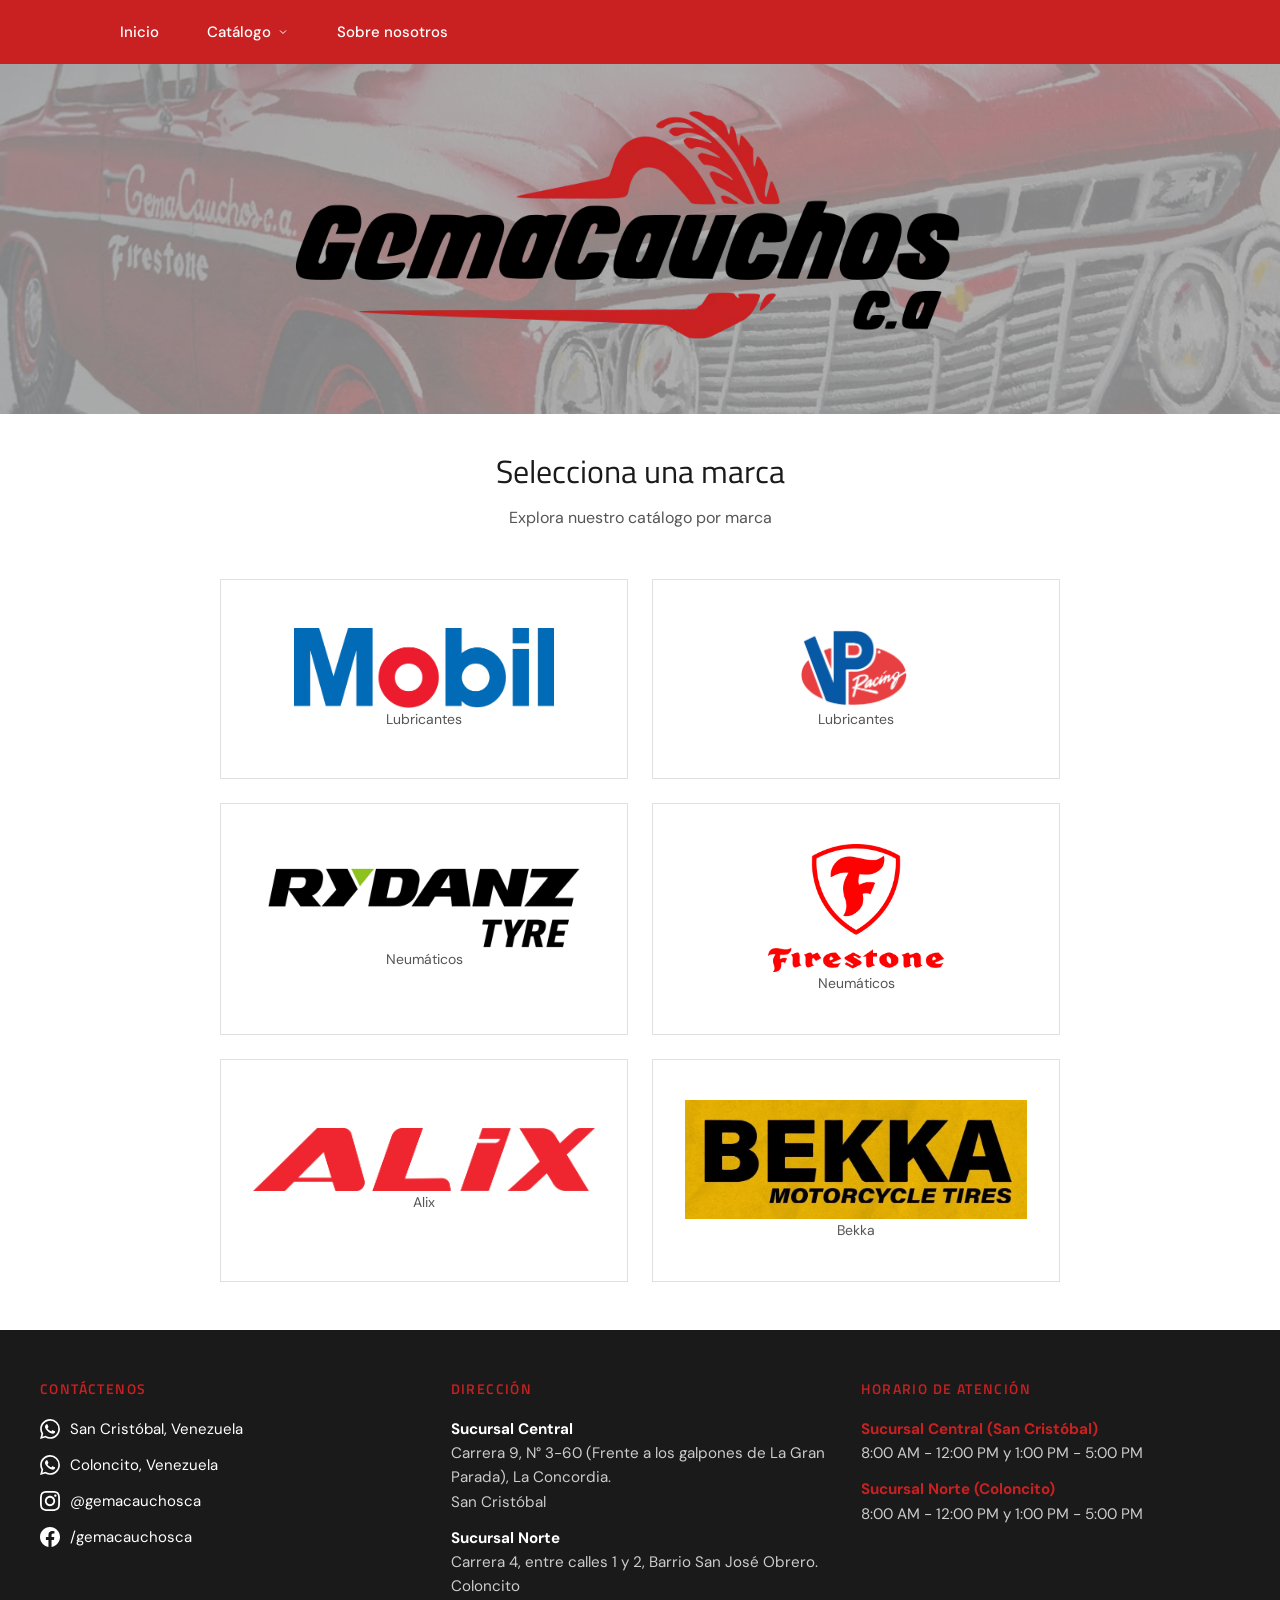
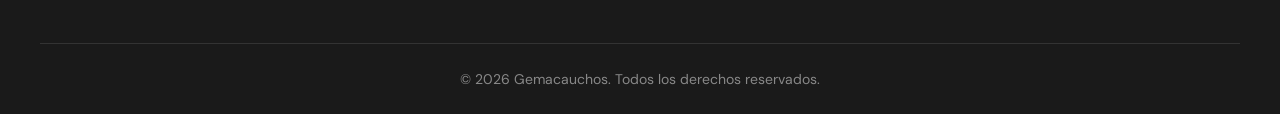
==== public/index.html @ 2ed08c45 "public folder and firestone images" ====
<!DOCTYPE html>
<html lang="es">

<head>
  <meta charset="UTF-8">
  <meta name="viewport" content="width=device-width, initial-scale=1.0">
  <title>Gemacauchos CA</title>
  <link rel="preconnect" href="https://fonts.googleapis.com">
  <link rel="preconnect" href="https://fonts.gstatic.com" crossorigin>
  <link
    href="https://fonts.googleapis.com/css2?family=DM+Sans:wght@400;500;600&family=Titillium+Web:wght@300;400;500;600;700&display=swap"
    rel="stylesheet">
  <link rel="stylesheet" href="css/styles.css">
  <link rel="icon" href="images/g_white_red_back.png" type="image/png">
</head>

<body>
  <div>
    <header class="header">
      <nav class="main-nav">
        <div class="nav-content" id="navContent">
          <a href="index.html" class="nav-link">Inicio</a>
          <details class="nav-dropdown">
            <summary class="nav-link nav-dropdown-trigger">
              Catálogo
              <svg width="12" height="12" viewBox="0 0 24 24" fill="none" stroke="currentColor" stroke-width="2">
                <polyline points="6 9 12 15 18 9" />
              </svg>
            </summary>
            <div class="nav-dropdown-menu">
              <a href="catalog.html?brand=mobil" class="nav-dropdown-item">Mobil</a>
              <a href="catalog.html?brand=vp_racing" class="nav-dropdown-item">VP Racing</a>
              <a href="tires.html?brand=rydanz" class="nav-dropdown-item">Rydanz</a>
              <a href="tires.html?brand=firestone" class="nav-dropdown-item">Firestone</a>
              <a href="tires.html?brand=alix" class="nav-dropdown-item">Alix</a>
              <a href="tires.html?brand=bekka" class="nav-dropdown-item">Bekka</a>
            </div>
          </details>
          <a href="about_us.html" class="nav-link">Sobre nosotros</a>
          <div class="mobile-menu-toggle" id="mobileMenuToggle" onclick="toggleMobileMenu()">
            <span></span>
            <span></span>
            <span></span>
          </div>
        </div>
      </nav>
    </header>
    <div class="about-hero">
      <img src="images/index_1.jpg" alt="Gemacauchos San Cristóbal" class="about-hero-bg">
      <div class="about-hero-content">
        <img src="images/logos/gemacauchos_logo_red_black.webp" alt="Gemacauchos" class="company-logo-img--tall">
      </div>
    </div>
    <main class="brands-section">
      <h1 class="page-title">Selecciona una marca</h1>
      <p class="page-subtitle">Explora nuestro catálogo por marca</p>

      <div class="brands-grid">
        <a href="catalog.html?brand=mobil" class="brand-card">
          <div class="brand-logo">
            <img src="images/logos/mobil_logo.webp" alt="Mobil" class="brand-logo-img">
          </div>
          <span class="brand-type">Lubricantes</span>
        </a>

        <a href="catalog.html?brand=vp_racing" class="brand-card">
          <div class="brand-logo">
            <img src="images/logos/vp_racing_logo.webp" alt="VP Racing" class="brand-logo-img">
          </div>
          <span class="brand-type">Lubricantes</span>
        </a>

        <a href="tires.html?brand=rydanz" class="brand-card">
          <div class="brand-logo">
            <img src="images/logos/rydanz_black_normal.webp" alt="Rydanz" class="brand-logo-img">
          </div>
          <span class="brand-type">Neumáticos</span>
        </a>

        <a href="tires.html?brand=firestone" class="brand-card">
          <div class="brand-logo">
            <img src="images/logos/firestone_red_logo_name.webp" alt="Firestone" class="brand-logo-img brand-logo-img--tall">
          </div>
          <span class="brand-type">Neumáticos</span>
        </a>

        <a href="tires.html?brand=alix" class="brand-card">
          <div class="brand-logo">
            <img src="images/logos/alix_logo.webp" alt="Alix" class="brand-logo-img brand-logo-img--tall">
          </div>
          <span class="brand-type">Alix</span>
        </a>

        <a href="tires.html?brand=bekka" class="brand-card">
          <div class="brand-logo">
            <img src="images/logos/bekka_logo.webp" alt="Bekka" class="brand-logo-img brand-logo-img--tall">
          </div>
          <span class="brand-type">Bekka</span>
        </a>
      </div>
    </main>

    <footer class="footer">
      <div class="footer-content">
        <div class="footer-section">
          <h4 class="footer-title">Contáctenos</h4>
          <a href="https://api.whatsapp.com/send/?phone=584247135903&text&type=phone_number&app_absent=0"
            target="_blank" class="footer-link footer-whatsapp">
            <svg width="20" height="20" viewBox="0 0 24 24" fill="currentColor">
              <path
                d="M17.472 14.382c-.297-.149-1.758-.867-2.03-.967-.273-.099-.471-.148-.67.15-.197.297-.767.966-.94 1.164-.173.199-.347.223-.644.075-.297-.15-1.255-.463-2.39-1.475-.883-.788-1.48-1.761-1.653-2.059-.173-.297-.018-.458.13-.606.134-.133.298-.347.446-.52.149-.174.198-.298.298-.497.099-.198.05-.371-.025-.52-.075-.149-.669-1.612-.916-2.207-.242-.579-.487-.5-.669-.51-.173-.008-.371-.01-.57-.01-.198 0-.52.074-.792.372-.272.297-1.04 1.016-1.04 2.479 0 1.462 1.065 2.875 1.213 3.074.149.198 2.096 3.2 5.077 4.487.709.306 1.262.489 1.694.625.712.227 1.36.195 1.871.118.571-.085 1.758-.719 2.006-1.413.248-.694.248-1.289.173-1.413-.074-.124-.272-.198-.57-.347m-5.421 7.403h-.004a9.87 9.87 0 01-5.031-1.378l-.361-.214-3.741.982.998-3.648-.235-.374a9.86 9.86 0 01-1.51-5.26c.001-5.45 4.436-9.884 9.888-9.884 2.64 0 5.122 1.03 6.988 2.898a9.825 9.825 0 012.893 6.994c-.003 5.45-4.437 9.884-9.885 9.884m8.413-18.297A11.815 11.815 0 0012.05 0C5.495 0 .16 5.335.157 11.892c0 2.096.547 4.142 1.588 5.945L.057 24l6.305-1.654a11.882 11.882 0 005.683 1.448h.005c6.554 0 11.89-5.335 11.893-11.893a11.821 11.821 0 00-3.48-8.413z" />
            </svg>
            San Cristóbal, Venezuela
          </a>
          <a href="https://api.whatsapp.com/send/?phone=584147383178&text&type=phone_number&app_absent=0"
            target="_blank" class="footer-link footer-whatsapp">
            <svg width="20" height="20" viewBox="0 0 24 24" fill="currentColor">
              <path
                d="M17.472 14.382c-.297-.149-1.758-.867-2.03-.967-.273-.099-.471-.148-.67.15-.197.297-.767.966-.94 1.164-.173.199-.347.223-.644.075-.297-.15-1.255-.463-2.39-1.475-.883-.788-1.48-1.761-1.653-2.059-.173-.297-.018-.458.13-.606.134-.133.298-.347.446-.52.149-.174.198-.298.298-.497.099-.198.05-.371-.025-.52-.075-.149-.669-1.612-.916-2.207-.242-.579-.487-.5-.669-.51-.173-.008-.371-.01-.57-.01-.198 0-.52.074-.792.372-.272.297-1.04 1.016-1.04 2.479 0 1.462 1.065 2.875 1.213 3.074.149.198 2.096 3.2 5.077 4.487.709.306 1.262.489 1.694.625.712.227 1.36.195 1.871.118.571-.085 1.758-.719 2.006-1.413.248-.694.248-1.289.173-1.413-.074-.124-.272-.198-.57-.347m-5.421 7.403h-.004a9.87 9.87 0 01-5.031-1.378l-.361-.214-3.741.982.998-3.648-.235-.374a9.86 9.86 0 01-1.51-5.26c.001-5.45 4.436-9.884 9.888-9.884 2.64 0 5.122 1.03 6.988 2.898a9.825 9.825 0 012.893 6.994c-.003 5.45-4.437 9.884-9.885 9.884m8.413-18.297A11.815 11.815 0 0012.05 0C5.495 0 .16 5.335.157 11.892c0 2.096.547 4.142 1.588 5.945L.057 24l6.305-1.654a11.882 11.882 0 005.683 1.448h.005c6.554 0 11.89-5.335 11.893-11.893a11.821 11.821 0 00-3.48-8.413z" />
            </svg>
            Coloncito, Venezuela
          </a>
          <a href="https://www.instagram.com/gemacauchosca/" target="_blank" class="footer-link footer-instagram">
            <svg width="20" height="20" viewBox="0 0 24 24" fill="currentColor">
              <path
                d="M12 2.163c3.204 0 3.584.012 4.85.07 3.252.148 4.771 1.691 4.919 4.919.058 1.265.069 1.645.069 4.849 0 3.205-.012 3.584-.069 4.849-.149 3.225-1.664 4.771-4.919 4.919-1.266.058-1.644.07-4.85.07-3.204 0-3.584-.012-4.849-.07-3.26-.149-4.771-1.699-4.919-4.92-.058-1.265-.07-1.644-.07-4.849 0-3.204.013-3.583.07-4.849.149-3.227 1.664-4.771 4.919-4.919 1.266-.057 1.645-.069 4.849-.069zm0-2.163c-3.259 0-3.667.014-4.947.072-4.358.2-6.78 2.618-6.98 6.98-.059 1.281-.073 1.689-.073 4.948 0 3.259.014 3.668.072 4.948.2 4.358 2.618 6.78 6.98 6.98 1.281.058 1.689.072 4.948.072 3.259 0 3.668-.014 4.948-.072 4.354-.2 6.782-2.618 6.979-6.98.059-1.28.073-1.689.073-4.948 0-3.259-.014-3.667-.072-4.947-.196-4.354-2.617-6.78-6.979-6.98-1.281-.059-1.69-.073-4.949-.073zm0 5.838c-3.403 0-6.162 2.759-6.162 6.162s2.759 6.163 6.162 6.163 6.162-2.759 6.162-6.163c0-3.403-2.759-6.162-6.162-6.162zm0 10.162c-2.209 0-4-1.79-4-4 0-2.209 1.791-4 4-4s4 1.791 4 4c0 2.21-1.791 4-4 4zm6.406-11.845c-.796 0-1.441.645-1.441 1.44s.645 1.44 1.441 1.44c.795 0 1.439-.645 1.439-1.44s-.644-1.44-1.439-1.44z" />
            </svg>
            @gemacauchosca
          </a>
          <a href="https://www.facebook.com/gemacauchosca" target="_blank" class="footer-link footer-facebook">
            <svg width="20" height="20" viewBox="0 0 24 24" fill="currentColor">
              <path
                d="M24 12.073c0-6.627-5.373-12-12-12s-12 5.373-12 12c0 5.99 4.388 10.954 10.125 11.854v-8.385H7.078v-3.47h3.047V9.43c0-3.007 1.792-4.669 4.533-4.669 1.312 0 2.686.235 2.686.235v2.953H15.83c-1.491 0-1.956.925-1.956 1.874v2.25h3.328l-.532 3.47h-2.796v8.385C19.612 23.027 24 18.062 24 12.073z" />
            </svg>
            /gemacauchosca
          </a>
        </div>

        <div class="footer-section">
          <h4 class="footer-title">Dirección</h4>
          <p class="footer-address">
            <strong>Sucursal Central</strong><br>
            Carrera 9, N° 3-60 (Frente a los galpones de La Gran Parada), La Concordia.<br>
            San Cristóbal
          </p>
          <p class="footer-address">
            <strong>Sucursal Norte</strong><br>
            Carrera 4, entre calles 1 y 2, Barrio San José Obrero.<br>
            Coloncito
          </p>
        </div>

        <div class="footer-section">
          <h4 class="footer-title">Horario de Atención</h4>
          <p class="footer-schedule">
            <strong>Sucursal Central (San Cristóbal)</strong><br>
            8:00 AM - 12:00 PM y 1:00 PM - 5:00 PM
          </p>
          <p class="footer-schedule">
            <strong>Sucursal Norte (Coloncito)</strong><br>
            8:00 AM - 12:00 PM y 1:00 PM - 5:00 PM
          </p>
        </div>
      </div>
      <div class="footer-bottom">
        <p>&copy; 2026 Gemacauchos. Todos los derechos reservados.</p>
      </div>
    </footer>
  </div>
  <script>
    function toggleMobileMenu() {
      const navContent = document.getElementById('navContent');
      const toggle = document.getElementById('mobileMenuToggle');
      navContent.classList.toggle('mobile-nav-open');
      toggle.classList.toggle('active');
    }

    function closeMobileMenu() {
      const navContent = document.getElementById('navContent');
      const toggle = document.getElementById('mobileMenuToggle');
      navContent.classList.remove('mobile-nav-open');
      toggle.classList.remove('active');
    }

    document.addEventListener('click', (e) => {
      const navContent = document.getElementById('navContent');
      if (navContent && navContent.classList.contains('mobile-nav-open')) {
        if (!navContent.contains(e.target) && !e.target.closest('.mobile-menu-toggle')) {
          closeMobileMenu();
        }
      }

      document.querySelectorAll('.nav-dropdown').forEach(dropdown => {
        const trigger = dropdown.querySelector('.nav-dropdown-trigger');
        if (!dropdown.contains(e.target) && !trigger.contains(e.target)) {
          dropdown.removeAttribute('open');
        }
      });
    });
  </script>
</body>

</html>
---- public/css/styles.css ----
:root {
  --color-bg: #ffffff;
  --color-bg-alt: #f5f5f5;
  --color-primary: #C92121;
  --color-primary-light: rgb(230, 94, 112);
  --color-primary-dark: #6b1212;
  --color-accent: #1a1a1a;
  --color-text: #1a1a1a;
  --color-footer-text: #cccccc;
  --color-text-muted: #555555;
  --color-text-light: #888888;
  --color-border: #e0e0e0;
  --color-white: #ffffff;
  --color-error: #d32f2f;
  --color-black: #1a1a1a;
  
  --font-heading: 'Titillium Web', sans-serif;
  --font-body: 'DM Sans', sans-serif;
  
  --shadow-sm: 0 1px 2px rgba(0,0,0,0.04);
  --shadow-md: 0 4px 12px rgba(0,0,0,0.06);
  --shadow-lg: 0 8px 24px rgba(0,0,0,0.08);
  --shadow-xl: 0 16px 48px rgba(0,0,0,0.12);
  
  --radius-sm: 4px;
  --radius-md: 8px;
  --radius-lg: 16px;
  --radius-xl: 24px;
  
  --transition-fast: 0.15s ease;
  --transition-base: 0.25s ease;
  --transition-slow: 0.4s ease;
}

*, *::before, *::after {
  box-sizing: border-box;
  margin: 0;
  padding: 0;
}

html {
  font-size: 16px;
  scroll-behavior: smooth;
}

body {
  font-family: var(--font-body);
  background-color: var(--color-bg);
  color: var(--color-text);
  line-height: 1.6;
  min-height: 100vh;
  -webkit-font-smoothing: antialiased;
}

a {
  color: inherit;
  text-decoration: none;
}

button {
  font-family: inherit;
  cursor: pointer;
  border: none;
  background: none;
}

/* Header */
.header {
  padding: 0.5rem 1.5rem;
  background: var(--color-primary);
  border-bottom: none;
  position: sticky !important;
  top: 0;
  left: 0;
  right: 0;
  z-index: 100;
}

.header--small {
  background: var(--color-primary);
  border-bottom: none;
  top: 0;
  left: 0;
  right: 0;
  z-index: 100;
  padding: 0 6rem;
}

@media (max-width: 768px) {
  .header--small {
    padding: 0 1.5rem;
  }
}

/* Main Navigation */
.main-nav {
  background: var(--color-primary);
  border-bottom: none;
  left: 0;
  right: 0;
  z-index: 90;
}

.nav-content {
  max-width: max-content;
  margin: 0 5rem;
  display: flex;
  align-items: center;
  height: 48px;
  gap: 1rem;
}

.mobile-menu-toggle {
  display: none;
  flex-direction: column;
  justify-content: center;
  gap: 5px;
  width: 32px;
  height: 32px;
  cursor: pointer;
  padding: 4px;
  margin-left: auto;
}

.mobile-menu-toggle span {
  display: block;
  width: 100%;
  height: 2px;
  background: white;
  border-radius: 2px;
  transition: all var(--transition-fast);
}

.mobile-menu-toggle.active span:nth-child(1) {
  transform: rotate(45deg) translate(5px, 5px);
}

.mobile-menu-toggle.active span:nth-child(2) {
  opacity: 0;
}

.mobile-menu-toggle.active span:nth-child(3) {
  transform: rotate(-45deg) translate(5px, -5px);
}

@media (max-width: 600px) {
  .main-nav {
    position: relative;
    min-height: 48px;
  }
  
  .nav-content {
    flex-wrap: wrap;
    justify-content: flex-start;
    align-items: center;
    min-height: 48px;
    padding-right: 3rem;
  }
  
  .mobile-menu-toggle {
    display: flex;
    position: absolute;
    right: 0.75rem;
    top: 50%;
    transform: translateY(-50%);
    z-index: 10;
  }
  
  .nav-content > .nav-link,
  .nav-content > .nav-dropdown {
    display: none;
  }
  
  .nav-content.mobile-nav-open {
    position: absolute;
    top: 100%;
    left: 0;
    right: 0;
    background: var(--color-primary);
    flex-direction: column;
    padding: 0.5rem;
    gap: 0.25rem;
    box-shadow: var(--shadow-lg);
    display: contents;
  }
  
  .nav-content.mobile-nav-open > .nav-link,
  .nav-content.mobile-nav-open > .nav-dropdown {
    display: flex;
    max-width: max-content;
    border-radius: var(--radius-md);
  }
  
  .nav-content.mobile-nav-open > .nav-dropdown > .nav-link.nav-dropdown-trigger,
  .nav-content.mobile-nav-open > .nav-link {
    font-size: 1.1rem;
  }
  
  .nav-content.mobile-nav-open > .mobile-menu-toggle {
    top: 0.5rem;
    transform: none;
  }
}

.nav-content--catalog {
  margin: 0;
}

.nav-link {
  display: flex;
  align-items: center;
  gap: 0.375rem;
  padding: 0.5rem 1rem;
  font-family: var(--font-body);
  font-size: 0.9375rem;
  font-weight: 500;
  color: white;
  text-decoration: none;
  border-radius: var(--radius-sm);
  transition: background var(--transition-fast), color var(--transition-fast);
}

.nav-link:hover {
  background: rgba(255, 255, 255, 0.25);
  color: white;
}

.nav-dropdown {
  position: relative;
}

.nav-dropdown-trigger {
  cursor: pointer;
  user-select: none;
}

.nav-dropdown-trigger svg {
  transition: transform var(--transition-fast);
}

.nav-dropdown[open] .nav-dropdown-trigger svg {
  transform: rotate(180deg);
}

.nav-dropdown-menu {
  position: absolute;
  top: 100%;
  left: 0;
  min-width: 180px;
  background: var(--color-primary);
  border: 1px solid var(--color-primary);
  /* border-radius: var(--radius-md); */
  box-shadow: 0 4px 12px rgba(0, 0, 0, 0.1);
  padding: 0.5rem 0;
  margin-top: 0.25rem;
}

.nav-dropdown-item {
  display: block;
  padding: 0.625rem 1rem;
  font-family: var(--font-body);
  font-size: 0.9375rem;
  color: var(--color-white);
  text-decoration: none;
  transition: background var(--transition-fast);
}

.nav-dropdown-item:hover {
  background: rgba(255, 255, 255, 0.25);
  color: var(--color-white);
}

/* About Page */
.about-section {
  max-width: 1200px;
  margin: 0 auto;
  padding: 2rem 5rem 3rem;
}

.about-content {
  display: flex;
  align-items: center;
  gap: 3rem;
}

.about-text-wrapper {
  flex: 1;
}

.about-image {
  flex: 1;
  width: 400px;
  height: 400px;
  display: block;
  border-radius: var(--radius-lg);
  object-fit: cover;
  object-position: center;
}

.about-hero {
  position: relative;
  width: 100%;
  height: 350px;
  overflow: hidden;
  display: flex;
  align-items: center;
  justify-content: center;
}

.about-hero-bg {
  position: absolute;
  top: 0;
  left: 0;
  width: 100%;
  height: 100%;
  object-fit: cover;
  opacity: 0.3;
}

.about-hero::before {
  content: '';
  position: absolute;
  top: 0;
  left: 0;
  width: 100%;
  height: 100%;
  background: black;
  opacity: 0.3;
  pointer-events: none;
  z-index: 1;
}

.about-hero-content {
  position: relative;
  z-index: 1;
  text-align: center;
  padding: 2rem;
}

.about-hero .page-title {
  font-size: 5rem;
  color: var(--color-text);
}

.about-hero .about-text {
  margin-top: 1rem;
  color: var(--color-text);
}

.about-text {
  font-family: var(--font-body);
  font-size: 1.125rem;
  line-height: 1.75;
  color: var(--color-text);
  text-align: center;
}

@media (max-width: 768px) {
  .about-section {
    padding: 3rem;
    max-width: 1200px;
    margin: 0 auto;
  }

  .about-content {
    flex-direction: column;
  }

  .about-image {
    max-width: 100%;
    width: 100%;
    height: auto;
    aspect-ratio: 1 / 1;
    order: -1;
  }

  .about-hero {
    position: relative;
    width: 100%;
    height: auto;
    min-height: 250px;
    overflow: hidden;
    display: flex;
    align-items: center;
    justify-content: center;
    margin-bottom: 2rem;
  }

  .about-hero-bg {
    position: absolute;
    top: 0;
    left: 0;
    width: 100%;
    height: 100%;
    object-fit: cover;
    opacity: 20%;
  }

  .about-hero .page-title {
    font-size: 2rem;
    color: var(--color-text);
  }
}

.company-logo-img {
  height: 7rem;
  width: auto;
  object-fit: contain;
}

.company-logo-img--small {
  height: 2rem;
}

.company-logo-img--medium {
  height: 4rem;
}

.company-logo-img--tall {
  height: 20rem;
}

.header-content {
  text-align: center;
}

.company-logo {
  display: flex;
  align-items: center;
  justify-content: center;
}

.company-logo--small {
  justify-content: flex-start;
}

/* Brands Page */
.brands-section {
  max-width: 1000px;
  margin: 0 auto;
  padding: 2rem 5rem 3rem;
}

@media (max-width: 768px) {
  .brands-section {
    padding: 2rem 1.5rem 3rem;
  }

  .company-logo-img--tall {
    width: 100%;
    max-width: 30rem;
    height: auto;
  }
}

.page-title {
  font-family: var(--font-heading);
  font-size: 2rem;
  font-weight: 500;
  color: var(--color-text);
  text-align: center;
  margin-bottom: 0.5rem;
}

.page-subtitle {
  text-align: center;
  color: var(--color-text-muted);
  margin-bottom: 3rem;
}

.brands-grid {
  display: grid;
  grid-template-columns: repeat(2, 1fr);
  gap: 1.5rem;
}

@media (max-width: 600px) {
  .brands-grid {
    grid-template-columns: 1fr;
  }
}

.brand-card {
  display: flex;
  flex-direction: column;
  align-items: center;
  justify-content: center;
  padding: 2.5rem 2rem;
  min-height: 200px;
  background: var(--color-white);
  border: 1px solid var(--color-border);
  /* border-radius: var(--radius-lg); */
  transition: all var(--transition-base);
  cursor: pointer;
  position: relative;
  overflow: hidden;
}

.brand-card::before {
  content: '';
  position: absolute;
  inset: 0;
  background: var(--color-primary);
  opacity: 0;
  transition: opacity var(--transition-base);
}

.brand-card:hover {
  border-color: var(--color-primary);
  transform: translateY(-2px);
  box-shadow: var(--shadow-lg);
}

.brand-card:hover::before {
  opacity: 0.03;
}

.brand-logo {
  display: flex;
  align-items: center;
  justify-content: center;
  transition: all var(--transition-base);
}

.brand-card:hover .brand-logo {
  transform: scale(1.02);
}

.brand-logo .brand-logo-img {
  max-width: 100%;
  max-height: 5rem;
  width: auto;
  height: auto;
  object-fit: contain;
}

.brand-logo .brand-logo-img--tall {
  max-height: 8rem;
}

.logo-text {
  font-family: var(--font-heading);
  font-size: 1.75rem;
  font-weight: 600;
  color: var(--color-black);
  transition: color var(--transition-base);
}

.brand-card:hover .logo-text {
  color: var(--color-primary);
}

.brand-type {
  font-size: 0.875rem;
  color: var(--color-text-muted);
  position: relative;
}

/* Footer */
.footer {
  background: var(--color-black);
  color: var(--color-white);
  padding: 3rem 2rem 1.5rem;
  margin-top: auto;
}

.footer-content {
  max-width: 1200px;
  margin: 0 auto;
  display: grid;
  grid-template-columns: repeat(auto-fit, minmax(250px, 1fr));
  gap: 2rem;
}

.footer-section {
  display: flex;
  flex-direction: column;
}

.footer-title {
  font-family: var(--font-heading);
  font-size: 0.875rem;
  font-weight: 600;
  text-transform: uppercase;
  letter-spacing: 0.1em;
  color: var(--color-primary);
  margin-bottom: 1rem;
}

.footer-link {
  display: flex;
  align-items: center;
  gap: 0.625rem;
  color: var(--color-white);
  text-decoration: none;
  font-size: 0.9375rem;
  margin-bottom: 0.75rem;
  transition: color var(--transition-fast);
}

.footer-link:hover {
  color: var(--color-primary);
}

.footer-whatsapp:hover {
  color: #25D366;
}

.footer-instagram:hover {
  color: #E4405F;
}

.footer-facebook:hover {
  color: #1877F2;
}

.footer-address {
  font-family: var(--font-body);
  font-size: 0.95rem;
  line-height: 1.6;
  color: var(--color-footer-text);
  margin-bottom: 0.75rem;
}

.footer-address strong {
  color: var(--color-primary);
}

.footer-schedule {
  font-family: var(--font-body);
  font-size: 0.95rem;
  line-height: 1.6;
  color: var(--color-footer-text);
  margin-bottom: 0.75rem;
}

.footer-schedule strong {
  color: var(--color-primary);
}

.footer-address strong {
  color: var(--color-white);
}

.footer-about {
  font-size: 0.9375rem;
  line-height: 1.7;
  color: #cccccc;
}

.footer-bottom {
  max-width: 1200px;
  margin: 2rem auto 0;
  padding-top: 1.5rem;
  border-top: 1px solid #333;
  text-align: center;
  font-size: 0.875rem;
  color: #888;
}

@media (max-width: 768px) {
  .footer-content {
    grid-template-columns: 1fr;
    text-align: center;
  }
  
  .footer-link {
    justify-content: center;
  }
}

/* Catalog Page */
.catalog-page {
  display: flex;
  flex-direction: column;
  min-height: 100vh;
}

/* About Page */
.about-page {
  display: flex;
  flex-direction: column;
  min-height: 100vh;
}

/* Error Page */
.error-page {
  display: flex;
  flex-direction: column;
  min-height: 100vh;
}

.error-section {
  flex: 1;
  display: flex;
  align-items: center;
  justify-content: center;
  padding: 3rem;
}

.error-content {
  text-align: center;
  max-width: 500px;
}

.error-code {
  font-family: var(--font-heading);
  font-size: 8rem;
  font-weight: 700;
  color: var(--color-primary);
  line-height: 1;
  margin: 0;
}

.error-title {
  font-family: var(--font-heading);
  font-size: 2rem;
  color: var(--color-text);
  margin: 1rem 0;
}

.error-text {
  font-family: var(--font-body);
  font-size: 1.125rem;
  color: var(--color-text-light);
  margin-bottom: 2rem;
}

.error-actions {
  display: flex;
  gap: 1rem;
  justify-content: center;
  flex-wrap: wrap;
}

.btn {
  display: inline-block;
  padding: 0.75rem 1.5rem;
  /* border-radius: var(--radius-md); */
  font-family: var(--font-body);
  font-size: 1rem;
  font-weight: 500;
  text-decoration: none;
  transition: all 0.2s ease;
}

.btn-primary {
  background: var(--color-primary);
  color: white;
}

.btn-primary:hover {
  background: var(--color-primary-light);
}

@media (max-width: 768px) {
  .error-section {
    padding: 1.5rem;
  }

  .error-code {
    font-size: 5rem;
  }

  .error-title {
    font-size: 1.5rem;
  }

  .error-actions {
    flex-direction: column;
  }

  .btn {
    width: 100%;
    text-align: center;
  }
}

.header-content--small {
  display: flex;
  align-items: center;
  justify-content: space-between;
  flex-wrap: wrap;
  gap: 1rem;
}

.brand-title {
  font-family: var(--font-heading);
  font-size: 1.25rem;
  font-weight: 500;
  color: var(--color-primary);
  margin-left: auto;
  display: flex;
  align-items: center;
}

.brand-title-logo {
  height: 2rem;
  width: auto;
}

/* Catalog Layout */
.catalog-layout {
  display: flex;
  flex: 1;
  max-width: 1400px;
  margin: 0 auto;
  width: 100%;
  min-height: calc(100vh - 120px);
  padding-top: 1rem;
}

.sidebar {
  width: 340px;
  min-height: calc(100vh - 120px);
  padding: 1.5rem;
  background: var(--color-white);
  border-right: 1px solid var(--color-border);
  flex-shrink: 0;
  overflow-y: auto;
}

.catalog-main {
  flex: 1;
  padding: 2rem;
  overflow-y: auto;
}

@media (max-width: 1100px) {
  .catalog-layout {
    flex-direction: column;
  }
  
  .sidebar {
    width: 100%;
    min-height: auto;
    border-right: none;
    border-bottom: 1px solid var(--color-border);
    padding: 1.5rem;
    max-height: none;
  }
}

/* Search Box */
.search-box {
  position: relative;
  margin-bottom: 1.5rem;
}

.search-icon {
  position: absolute;
  left: 1rem;
  top: 50%;
  transform: translateY(-50%);
  color: var(--color-text-light);
  pointer-events: none;
}

.search-input {
  width: 100%;
  padding: 0.875rem 1rem 0.875rem 2.75rem;
  font-size: 0.9375rem;
  font-family: var(--font-body);
  border: 1px solid var(--color-border);
  /* border-radius: var(--radius-md); */
  background: var(--color-bg);
  transition: all var(--transition-fast);
}

.search-input:focus {
  outline: none;
  border-color: var(--color-primary);
  background: var(--color-white);
  box-shadow: 0 0 0 3px rgba(196, 30, 58, 0.1);
}

.search-input::placeholder {
  color: var(--color-text-light);
}

/* Filters */
.filters {
  flex: 1;
  display: flex;
  flex-direction: column;
  min-height: 0;
}

.filter-section {
  margin-bottom: 1.25rem;
  padding-bottom: 1.25rem;
  border-bottom: 1px solid var(--color-border);
}

.filter-section:last-of-type {
  border-bottom: none;
}

.filter-section:last-child {
  margin-bottom: 0;
  padding-bottom: 0;
}

.filters-title {
  font-family: var(--font-heading);
  font-size: 0.8125rem;
  font-weight: 600;
  text-transform: uppercase;
  letter-spacing: 0.08em;
  color: var(--color-text-muted);
  margin-bottom: 0.75rem;
}

.filter-options {
  display: flex;
  flex-direction: column;
  gap: 0.25rem;
  overflow-y: auto;
  padding-right: 0.5rem;
}

.filter-item {
  display: flex;
  align-items: center;
  gap: 0.625rem;
  padding: 0.625rem 0.75rem;
  border-radius: var(--radius-sm);
  cursor: pointer;
  transition: background var(--transition-fast);
  flex-shrink: 0;
}

.filter-item:hover {
  background: var(--color-bg);
}

.category-checkbox {
  width: 16px;
  height: 16px;
  border: 1.5px solid var(--color-border);
  border-radius: var(--radius-sm);
  display: flex;
  align-items: center;
  justify-content: center;
  transition: all var(--transition-fast);
  flex-shrink: 0;
}

.filter-item.active .category-checkbox {
  background: var(--color-primary);
  border-color: var(--color-primary);
}

.category-checkbox svg {
  opacity: 0;
  transition: opacity var(--transition-fast);
}

.filter-item.active .category-checkbox svg {
  opacity: 1;
}

.filter-label {
  font-size: 0.875rem;
  color: var(--color-text);
  flex: 1;
  min-width: 0;
  white-space: nowrap;
  overflow: hidden;
  text-overflow: ellipsis;
}

.filter-count {
  margin-left: auto;
  font-size: 0.75rem;
  color: var(--color-text-light);
  background: var(--color-bg);
  padding: 0.125rem 0.5rem;
  border-radius: 999px;
}

/* Results Count */
.results-count {
  font-size: 0.9375rem;
  color: var(--color-text-muted);
  padding-top: 1.25rem;
  margin-top: auto;
  border-top: 1px solid var(--color-border);
}

.results-count span {
  font-weight: 600;
  color: var(--color-primary);
}

/* Products Grid */
.products-grid {
  display: grid;
  grid-template-columns: repeat(auto-fill, minmax(280px, 1fr));
  gap: 1.5rem;
}

.product-card {
  background: var(--color-white);
  border: 1px solid var(--color-border);
  padding: 1.5rem;
  cursor: pointer;
  transition: all var(--transition-base);
}

.product-card:hover {
  border-color: var(--color-primary);
  box-shadow: var(--shadow-md);
  transform: translateY(-2px);
}

.product-card-image {
  width: 100%;
  height: 20rem;
  object-fit: contain;
  margin-bottom: 1rem;
  border-radius: var(--radius-sm);
}

.product-category {
  display: inline-block;
  font-size: 0.6875rem;
  font-weight: 600;
  text-transform: uppercase;
  letter-spacing: 0.08em;
  color: var(--color-primary);
  background: rgba(196, 30, 58, 0.08);
  padding: 0.25rem 0.625rem;
  /* border-radius: var(--radius-sm); */
  margin-bottom: 0.75rem;
}

.product-name {
  font-family: var(--font-heading);
  font-size: 1.0625rem;
  font-weight: 500;
  color: var(--color-text);
  margin-bottom: 0.5rem;
  line-height: 1.4;
}

.product-type {
  font-size: 0.875rem;
  color: var(--color-text-muted);
  margin-bottom: 1rem;
  line-height: 1.5;
}

.product-specs {
  display: flex;
  flex-wrap: wrap;
  gap: 0.5rem;
}

.spec-tag {
  font-size: 0.75rem;
  color: var(--color-text-muted);
  background: var(--color-bg);
  padding: 0.25rem 0.5rem;
  /* border-radius: var(--radius-sm); */
}

/* No Results */
.no-results {
  display: flex;
  flex-direction: column;
  align-items: center;
  justify-content: center;
  padding: 4rem 2rem;
  text-align: center;
  color: var(--color-text-muted);
}

.no-results svg {
  margin-bottom: 1rem;
  opacity: 0.4;
}

.no-results p {
  font-size: 1.125rem;
  font-weight: 500;
  color: var(--color-text);
  margin-bottom: 0.25rem;
}

.no-results span {
  font-size: 0.875rem;
}

/* Modal */
.modal {
  position: fixed;
  inset: 0;
  z-index: 1000;
  display: flex;
  align-items: center;
  justify-content: center;
  padding: 2rem;
  opacity: 0;
  visibility: hidden;
  transition: all var(--transition-base);
}

.modal.active {
  opacity: 1;
  visibility: visible;
}

.modal-backdrop {
  position: absolute;
  inset: 0;
  background: rgba(0, 0, 0, 0.5);
  backdrop-filter: blur(4px);
}

.modal-content {
  position: relative;
  width: 100%;
  max-width: 640px;
  max-height: 85vh;
  background: var(--color-white);
  border-radius: var(--radius-lg);
  overflow: hidden;
  transform: translateY(20px) scale(0.95);
  transition: transform var(--transition-base);
}

.modal.active .modal-content {
  transform: translateY(0) scale(1);
}

.modal-close {
  position: absolute;
  top: 1rem;
  right: 1rem;
  width: 40px;
  height: 40px;
  display: flex;
  align-items: center;
  justify-content: center;
  border-radius: 50%;
  color: var(--color-text-muted);
  transition: all var(--transition-fast);
  z-index: 10;
}

.modal-close:hover {
  background: var(--color-bg);
  color: var(--color-text);
}

.modal-body {
  padding: 2rem;
  overflow-y: auto;
  max-height: 85vh;
}

.modal-product-image {
  width: 100%;
  max-height: 30rem;
  object-fit: contain;
  margin-bottom: 1.5rem;
  border-radius: var(--radius-md);
}

.modal-image-carousel {
  position: relative;
  margin-bottom: 1.5rem;
}

.modal-image-carousel .carousel-images {
  position: relative;
  overflow: hidden;
  border-radius: var(--radius-md);
}

.modal-image-carousel .carousel-image {
  width: 100%;
  max-height: 30rem;
  object-fit: contain;
  display: none;
}

.modal-image-carousel .carousel-image.active {
  display: block;
}

.modal-image-carousel .carousel-arrow {
  position: absolute;
  top: 50%;
  transform: translateY(-50%);
  background: rgba(255, 255, 255, 0.9);
  border: 1px solid var(--color-border);
  border-radius: 50%;
  width: 40px;
  height: 40px;
  display: flex;
  align-items: center;
  justify-content: center;
  cursor: pointer;
  z-index: 10;
  transition: all 0.2s ease;
  box-shadow: 0 2px 8px rgba(0, 0, 0, 0.15);
}

.modal-image-carousel .carousel-arrow:hover {
  background: var(--color-primary);
  color: white;
  border-color: var(--color-primary);
}

.modal-image-carousel .carousel-arrow-prev {
  left: 10px;
}

.modal-image-carousel .carousel-arrow-next {
  right: 10px;
}

.modal-image-carousel .carousel-dots {
  display: flex;
  justify-content: center;
  gap: 8px;
  margin-top: 1rem;
}

.modal-image-carousel .carousel-dot {
  width: 10px;
  height: 10px;
  border-radius: 50%;
  background: var(--color-border);
  cursor: pointer;
  transition: all 0.2s ease;
  border: none;
  padding: 0;
}

.modal-image-carousel .carousel-dot:hover {
  background: var(--color-text-muted);
}

.modal-image-carousel .carousel-dot.active {
  background: var(--color-primary);
  transform: scale(1.2);
}

@media (max-width: 640px) {
  .modal-image-carousel .carousel-arrow {
    width: 32px;
    height: 32px;
  }
  
  .modal-image-carousel .carousel-arrow-prev {
    left: 5px;
  }
  
  .modal-image-carousel .carousel-arrow-next {
    right: 5px;
  }
}

.modal-category {
  display: inline-block;
  font-size: 0.6875rem;
  font-weight: 600;
  text-transform: uppercase;
  letter-spacing: 0.08em;
  color: var(--color-primary);
  background: rgba(196, 30, 58, 0.08);
  padding: 0.25rem 0.625rem;
  /* border-radius: var(--radius-sm); */
  margin-bottom: 1rem;
}

.modal-title {
  font-family: var(--font-heading);
  font-size: 1.5rem;
  font-weight: 600;
  color: var(--color-text);
  margin-bottom: 0.5rem;
  line-height: 1.3;
}

.modal-type {
  font-size: 1rem;
  color: var(--color-text-muted);
  margin-bottom: 1.5rem;
}

.modal-description {
  font-size: 0.9375rem;
  color: var(--color-text);
  line-height: 1.7;
  margin-bottom: 2rem;
  padding-bottom: 2rem;
  border-bottom: 1px solid var(--color-border);
}

.modal-section {
  margin-bottom: 1.5rem;
}

.modal-section-title {
  font-family: var(--font-heading);
  font-size: 0.75rem;
  font-weight: 600;
  text-transform: uppercase;
  letter-spacing: 0.1em;
  color: var(--color-text-muted);
  margin-bottom: 0.75rem;
}

.modal-specs-grid {
  display: grid;
  grid-template-columns: repeat(2, 1fr);
  gap: 0.75rem;
}

@media (max-width: 500px) {
  .modal-specs-grid {
    grid-template-columns: 1fr;
  }
}

.spec-item {
  background: var(--color-bg-alt);
  padding: 0.75rem 1rem;
  /* border-radius: var(--radius-sm); */
}

.spec-label {
  display: block;
  font-size: 0.6875rem;
  font-weight: 600;
  text-transform: uppercase;
  letter-spacing: 0.05em;
  color: var(--color-text-muted);
  margin-bottom: 0.25rem;
}

.spec-value {
  font-size: 0.9375rem;
  color: var(--color-text);
  font-weight: 500;
}

.modal-list {
  list-style: none;
}

.modal-list li {
  font-size: 0.875rem;
  color: var(--color-text);
  padding: 0.5rem 0;
  border-bottom: 1px solid var(--color-bg);
  line-height: 1.5;
}

.modal-list li:last-child {
  border-bottom: none;
}

.presentations-list {
  display: flex;
  flex-wrap: wrap;
  gap: 0.5rem;
}

.presentation-tag {
  font-size: 0.8125rem;
  color: var(--color-text);
  background: var(--color-bg-alt);
  padding: 0.375rem 0.75rem;
  /* border-radius: var(--radius-sm); */
}

/* Animations */
@keyframes fadeIn {
  from { opacity: 0; transform: translateY(10px); }
  to { opacity: 1; transform: translateY(0); }
}

.product-card {
  animation: fadeIn 0.4s ease backwards;
}

.products-grid .product-card:nth-child(1) { animation-delay: 0.05s; }
.products-grid .product-card:nth-child(2) { animation-delay: 0.1s; }
.products-grid .product-card:nth-child(3) { animation-delay: 0.15s; }
.products-grid .product-card:nth-child(4) { animation-delay: 0.2s; }
.products-grid .product-card:nth-child(5) { animation-delay: 0.25s; }
.products-grid .product-card:nth-child(6) { animation-delay: 0.3s; }
.products-grid .product-card:nth-child(7) { animation-delay: 0.35s; }
.products-grid .product-card:nth-child(8) { animation-delay: 0.4s; }

/* Scrollbar */
::-webkit-scrollbar {
  width: 8px;
  height: 8px;
}

::-webkit-scrollbar-track {
  background: var(--color-bg);
}

::-webkit-scrollbar-thumb {
  background: var(--color-primary);
  border-radius: 4px;
}

::-webkit-scrollbar-thumb:hover {
  background: var(--color-primary-light);
}

/* Mobile Filter Button */
.mobile-filter-btn {
  display: none;
  align-items: center;
  gap: 0.5rem;
  padding: 0.75rem 1.25rem;
  background: var(--color-white);
  border: 1px solid var(--color-border);
  /* border-radius: var(--radius-md); */
  font-family: var(--font-body);
  font-size: 0.9375rem;
  font-weight: 500;
  color: var(--color-text);
  cursor: pointer;
  transition: all var(--transition-fast);
  margin-bottom: 1rem;
}

.mobile-filter-btn:hover {
  border-color: var(--color-primary);
  box-shadow: var(--shadow-sm);
}

.filter-badge {
  display: inline-flex;
  align-items: center;
  justify-content: center;
  min-width: 20px;
  height: 20px;
  padding: 0 6px;
  background: var(--color-primary);
  color: var(--color-white);
  font-size: 0.75rem;
  font-weight: 600;
  /* border-radius: 999px; */
}

/* Mobile Filter Drawer */
.filter-drawer {
  position: fixed;
  top: 0;
  right: 0;
  width: 85%;
  max-width: 360px;
  height: 100dvh;
  background: var(--color-white);
  z-index: 1001;
  display: flex;
  flex-direction: column;
  transform: translateX(100%);
  transition: transform var(--transition-base);
  box-shadow: var(--shadow-xl);
}

.filter-drawer.active {
  transform: translateX(0);
}

.filter-drawer-backdrop {
  position: fixed;
  inset: 0;
  background: rgba(0, 0, 0, 0.5);
  backdrop-filter: blur(4px);
  z-index: 1000;
  opacity: 0;
  visibility: hidden;
  transition: all var(--transition-base);
}

.filter-drawer-backdrop.active {
  opacity: 1;
  visibility: visible;
}

.filter-drawer.active ~ .filter-drawer-backdrop {
  opacity: 1;
  visibility: visible;
}

.filter-drawer-header {
  display: flex;
  align-items: center;
  justify-content: space-between;
  padding: 1.25rem 1.5rem;
  border-bottom: 1px solid var(--color-border);
  flex-shrink: 0;
}

.filter-drawer-header h3 {
  font-family: var(--font-heading);
  font-size: 1.125rem;
  font-weight: 600;
  color: var(--color-text);
}

.filter-drawer-close {
  width: 36px;
  height: 36px;
  display: flex;
  align-items: center;
  justify-content: center;
  border-radius: var(--radius-md);
  color: var(--color-text-muted);
  transition: all var(--transition-fast);
}

.filter-drawer-close:hover {
  background: var(--color-bg);
  color: var(--color-text);
}

.filter-drawer-content {
  flex: 1;
  overflow-y: auto;
  padding: 1.5rem;
}

.filter-drawer-footer {
  position: sticky;
  bottom: 0;
  padding: 1rem 1.5rem;
  padding-bottom: max(1.5rem, 24px);
  background: var(--color-white);
  border-top: 1px solid var(--color-border);
  flex-shrink: 0;
}

.filter-apply-btn {
  width: 100%;
  padding: 1rem;
  background: var(--color-primary);
  color: var(--color-white);
  font-family: var(--font-body);
  font-size: 1rem;
  font-weight: 500;
  /* border-radius: var(--radius-md); */
  cursor: pointer;
  transition: background var(--transition-fast);
}

.filter-apply-btn:hover {
  background: var(--color-primary-light);
}

/* Tire Search Tabs */
.search-tabs {
  display: flex;
  gap: 0.5rem;
  margin-bottom: 1rem;
}

.search-tab {
  flex: 1;
  display: flex;
  align-items: center;
  justify-content: center;
  gap: 0.5rem;
  padding: 0.75rem 0.5rem;
  background: var(--color-bg);
  border: 1px solid var(--color-border);
  /* border-radius: var(--radius-md); */
  font-family: var(--font-body);
  font-size: 0.8125rem;
  font-weight: 500;
  color: var(--color-text-muted);
  cursor: pointer;
  transition: all var(--transition-fast);
}

.search-tab svg {
  flex-shrink: 0;
}

.search-tab:hover {
  border-color: var(--color-primary-light);
  color: var(--color-text);
}

.search-tab.active {
  background: var(--color-primary);
  border-color: var(--color-primary);
  color: var(--color-white);
}

.search-tab.active svg {
  stroke: var(--color-white);
}

/* Size Suggestions Dropdown */
.search-filters {
  position: relative;
  margin-bottom: 1rem;
}

.size-suggestions {
  position: absolute;
  top: 100%;
  left: 0;
  right: 0;
  background: var(--color-white);
  border: 1px solid var(--color-border);
  /* border-radius: var(--radius-md); */
  box-shadow: var(--shadow-lg);
  max-height: 240px;
  overflow-y: auto;
  z-index: 50;
  display: none;
}

.size-suggestions.active {
  display: block;
}

.size-suggestion-item {
  padding: 0.75rem 1rem;
  font-size: 0.875rem;
  color: var(--color-text);
  cursor: pointer;
  transition: background var(--transition-fast);
  border-bottom: 1px solid var(--color-border);
}

.size-suggestion-item:last-child {
  border-bottom: none;
}

.size-suggestion-item:hover {
  background: var(--color-bg-alt);
}

.size-suggestion-item strong {
  color: var(--color-primary);
}

@media (max-width: 1100px) {
  .mobile-filter-btn {
    display: flex;
  }
  
  .sidebar {
    display: none;
    overflow-y: visible;
  }

  .page-tires .mobile-filter-btn {
    display: none;
  }

  .page-tires .sidebar {
    display: flex;
    flex-direction: column;
    position: relative;
    width: 100%;
    min-height: auto;
    border-right: none;
    border-bottom: 1px solid var(--color-border);
    padding: 1rem;
    max-height: none;
    overflow-y: visible;
  }

  .page-tires .search-tabs {
    display: flex;
    flex-wrap: wrap;
    margin-bottom: 1rem;
  }

  .page-tires .search-box {
    display: flex;
    margin-bottom: 1rem;
  }

  .page-tires .results-count {
    display: block;
    margin-bottom: 1rem;
  }

  .page-tires .size-suggestions {
    position: relative;
    max-height: 200px;
  }

  .catalog-main {
    overflow-y: visible;
  }
}
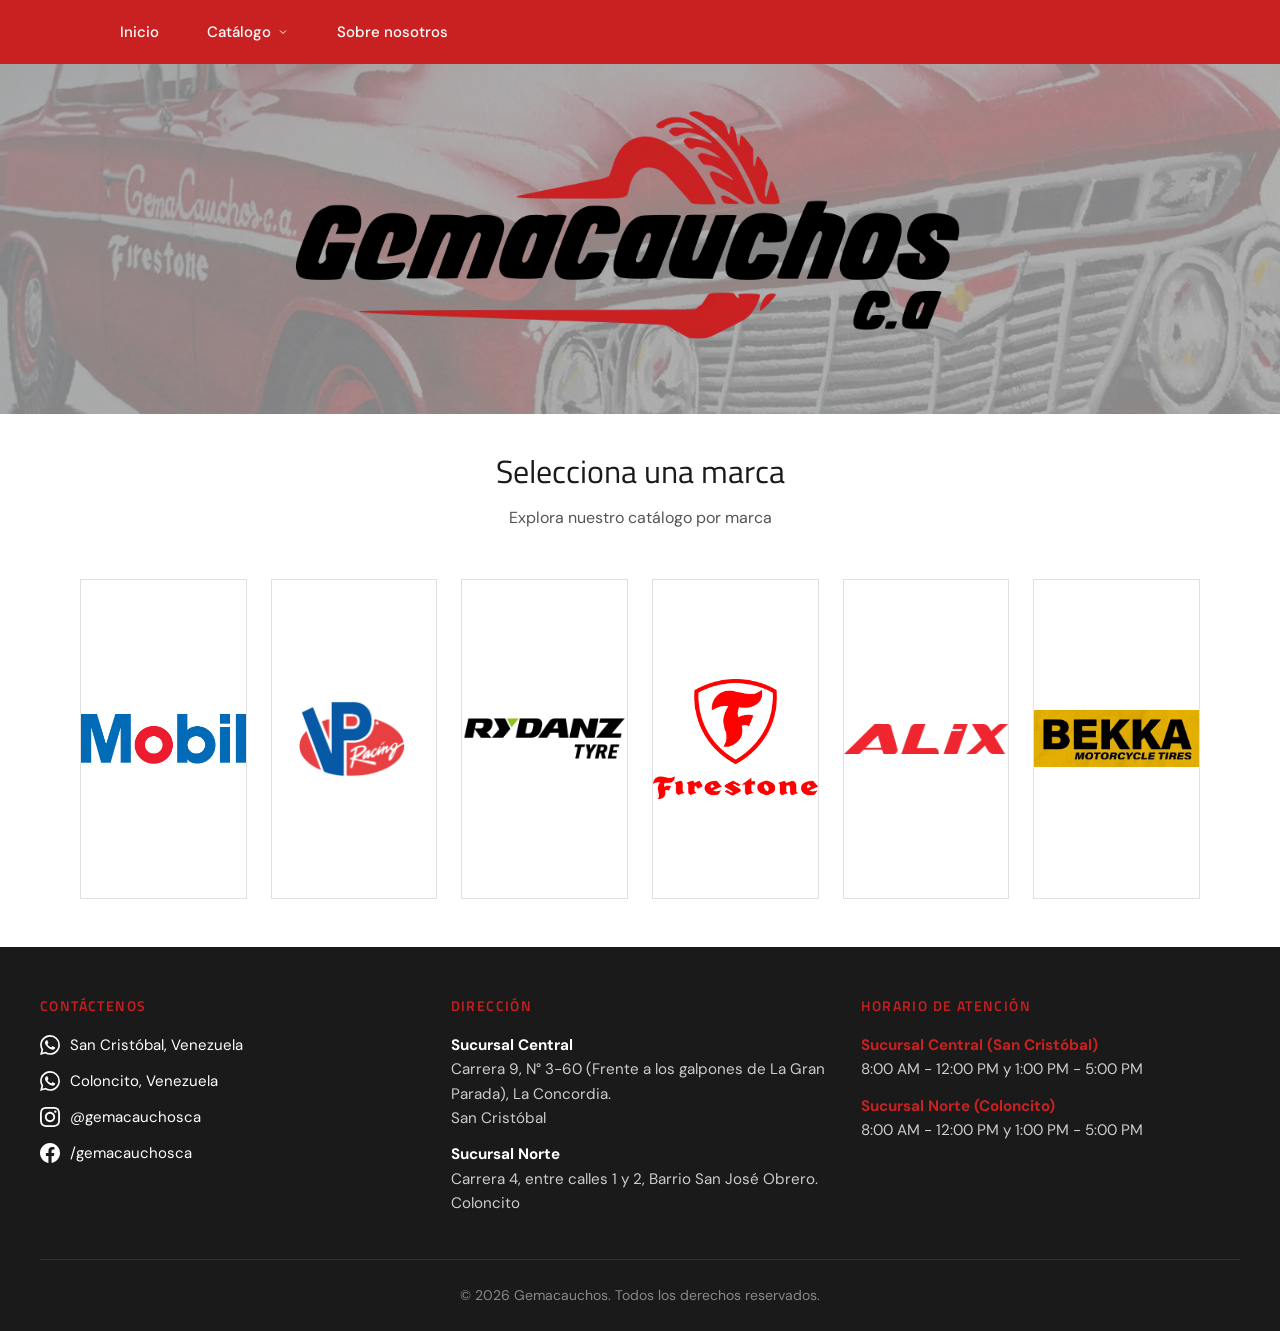
==== commit 43d47780: "added rydanz images, horizontal brand index" ====
--- a/public/index.html
+++ b/public/index.html
@@ -60,42 +60,36 @@
           <div class="brand-logo">
             <img src="images/logos/mobil_logo.webp" alt="Mobil" class="brand-logo-img">
           </div>
-          <span class="brand-type">Lubricantes</span>
         </a>
 
         <a href="catalog.html?brand=vp_racing" class="brand-card">
           <div class="brand-logo">
             <img src="images/logos/vp_racing_logo.webp" alt="VP Racing" class="brand-logo-img">
           </div>
-          <span class="brand-type">Lubricantes</span>
         </a>
 
         <a href="tires.html?brand=rydanz" class="brand-card">
           <div class="brand-logo">
             <img src="images/logos/rydanz_black_normal.webp" alt="Rydanz" class="brand-logo-img">
           </div>
-          <span class="brand-type">Neumáticos</span>
         </a>
 
         <a href="tires.html?brand=firestone" class="brand-card">
           <div class="brand-logo">
             <img src="images/logos/firestone_red_logo_name.webp" alt="Firestone" class="brand-logo-img brand-logo-img--tall">
           </div>
-          <span class="brand-type">Neumáticos</span>
         </a>
 
         <a href="tires.html?brand=alix" class="brand-card">
           <div class="brand-logo">
             <img src="images/logos/alix_logo.webp" alt="Alix" class="brand-logo-img brand-logo-img--tall">
           </div>
-          <span class="brand-type">Alix</span>
         </a>
 
         <a href="tires.html?brand=bekka" class="brand-card">
           <div class="brand-logo">
             <img src="images/logos/bekka_logo.webp" alt="Bekka" class="brand-logo-img brand-logo-img--tall">
           </div>
-          <span class="brand-type">Bekka</span>
         </a>
       </div>
     </main>
--- a/public/css/styles.css
+++ b/public/css/styles.css
@@ -436,7 +436,7 @@
 
 /* Brands Page */
 .brands-section {
-  max-width: 1000px;
+  /* max-width: 1000px; */
   margin: 0 auto;
   padding: 2rem 5rem 3rem;
 }
@@ -470,12 +470,24 @@
 
 .brands-grid {
   display: grid;
-  grid-template-columns: repeat(2, 1fr);
+  grid-template-columns: repeat(6, 1fr);
   gap: 1.5rem;
+}
+
+@media (max-width: 1100px) {
+  .brands-grid {
+    grid-template-columns: repeat(3, 1fr);
+  }
 }
 
 @media (max-width: 600px) {
   .brands-grid {
+    grid-template-columns: repeat(2, 1fr);
+  }
+}
+
+@media (max-width: 400px) {
+  .brands-grid {
     grid-template-columns: 1fr;
   }
 }
@@ -485,8 +497,8 @@
   flex-direction: column;
   align-items: center;
   justify-content: center;
-  padding: 2.5rem 2rem;
-  min-height: 200px;
+  /* padding: 2.5rem 2rem; */
+  min-height: 20rem;
   background: var(--color-white);
   border: 1px solid var(--color-border);
   /* border-radius: var(--radius-lg); */
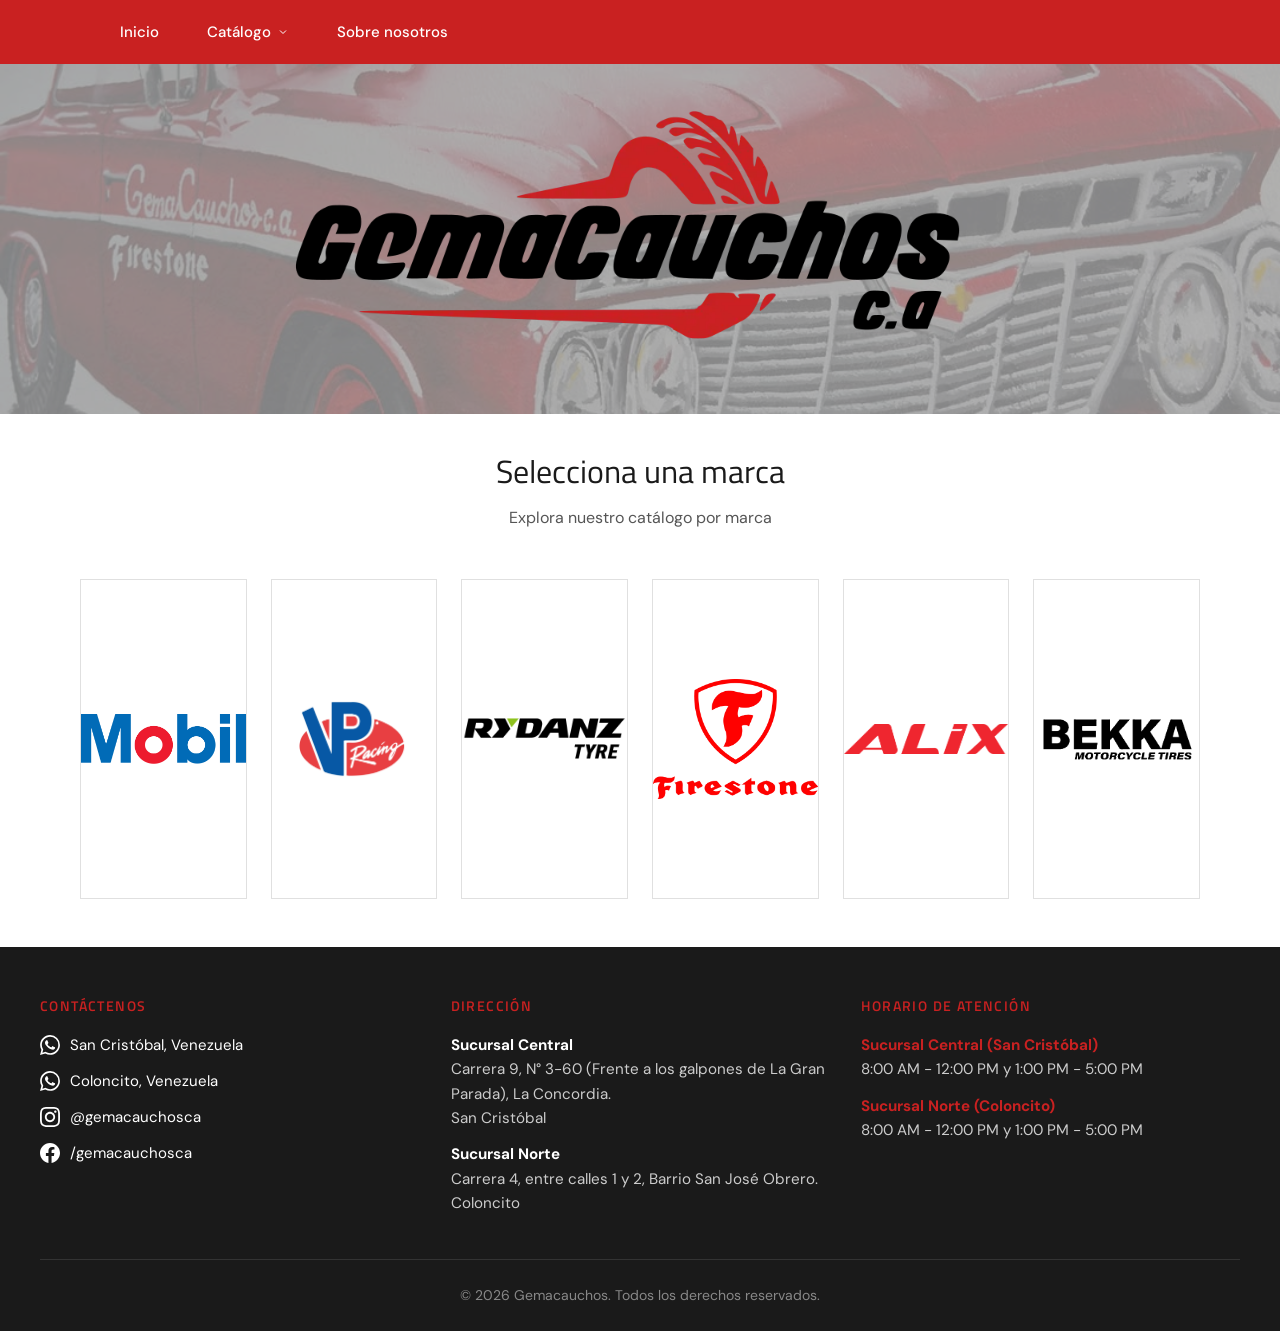
==== commit 8f496a3b: "fixed bekka logo" ====
--- a/public/index.html
+++ b/public/index.html
@@ -88,7 +88,7 @@
 
         <a href="tires.html?brand=bekka" class="brand-card">
           <div class="brand-logo">
-            <img src="images/logos/bekka_logo.webp" alt="Bekka" class="brand-logo-img brand-logo-img--tall">
+            <img src="images/logos/bekka_logo_black.webp" alt="Bekka" class="brand-logo-img brand-logo-img--tall">
           </div>
         </a>
       </div>
--- a/public/css/styles.css
+++ b/public/css/styles.css
@@ -474,24 +474,6 @@
   gap: 1.5rem;
 }
 
-@media (max-width: 1100px) {
-  .brands-grid {
-    grid-template-columns: repeat(3, 1fr);
-  }
-}
-
-@media (max-width: 600px) {
-  .brands-grid {
-    grid-template-columns: repeat(2, 1fr);
-  }
-}
-
-@media (max-width: 400px) {
-  .brands-grid {
-    grid-template-columns: 1fr;
-  }
-}
-
 .brand-card {
   display: flex;
   flex-direction: column;
@@ -560,6 +542,32 @@
 
 .brand-card:hover .logo-text {
   color: var(--color-primary);
+}
+
+@media (max-width: 1100px) {
+  .brands-grid {
+    grid-template-columns: repeat(3, 1fr);
+  }
+
+  .brand-card {
+    min-height: 10rem;
+  }
+}
+
+@media (max-width: 600px) {
+  .brands-grid {
+    grid-template-columns: repeat(2, 1fr);
+  }
+  
+  .brand-card {
+    min-height: 10rem;
+  }
+}
+
+@media (max-width: 400px) {
+  .brands-grid {
+    grid-template-columns: 1fr;
+  }
 }
 
 .brand-type {
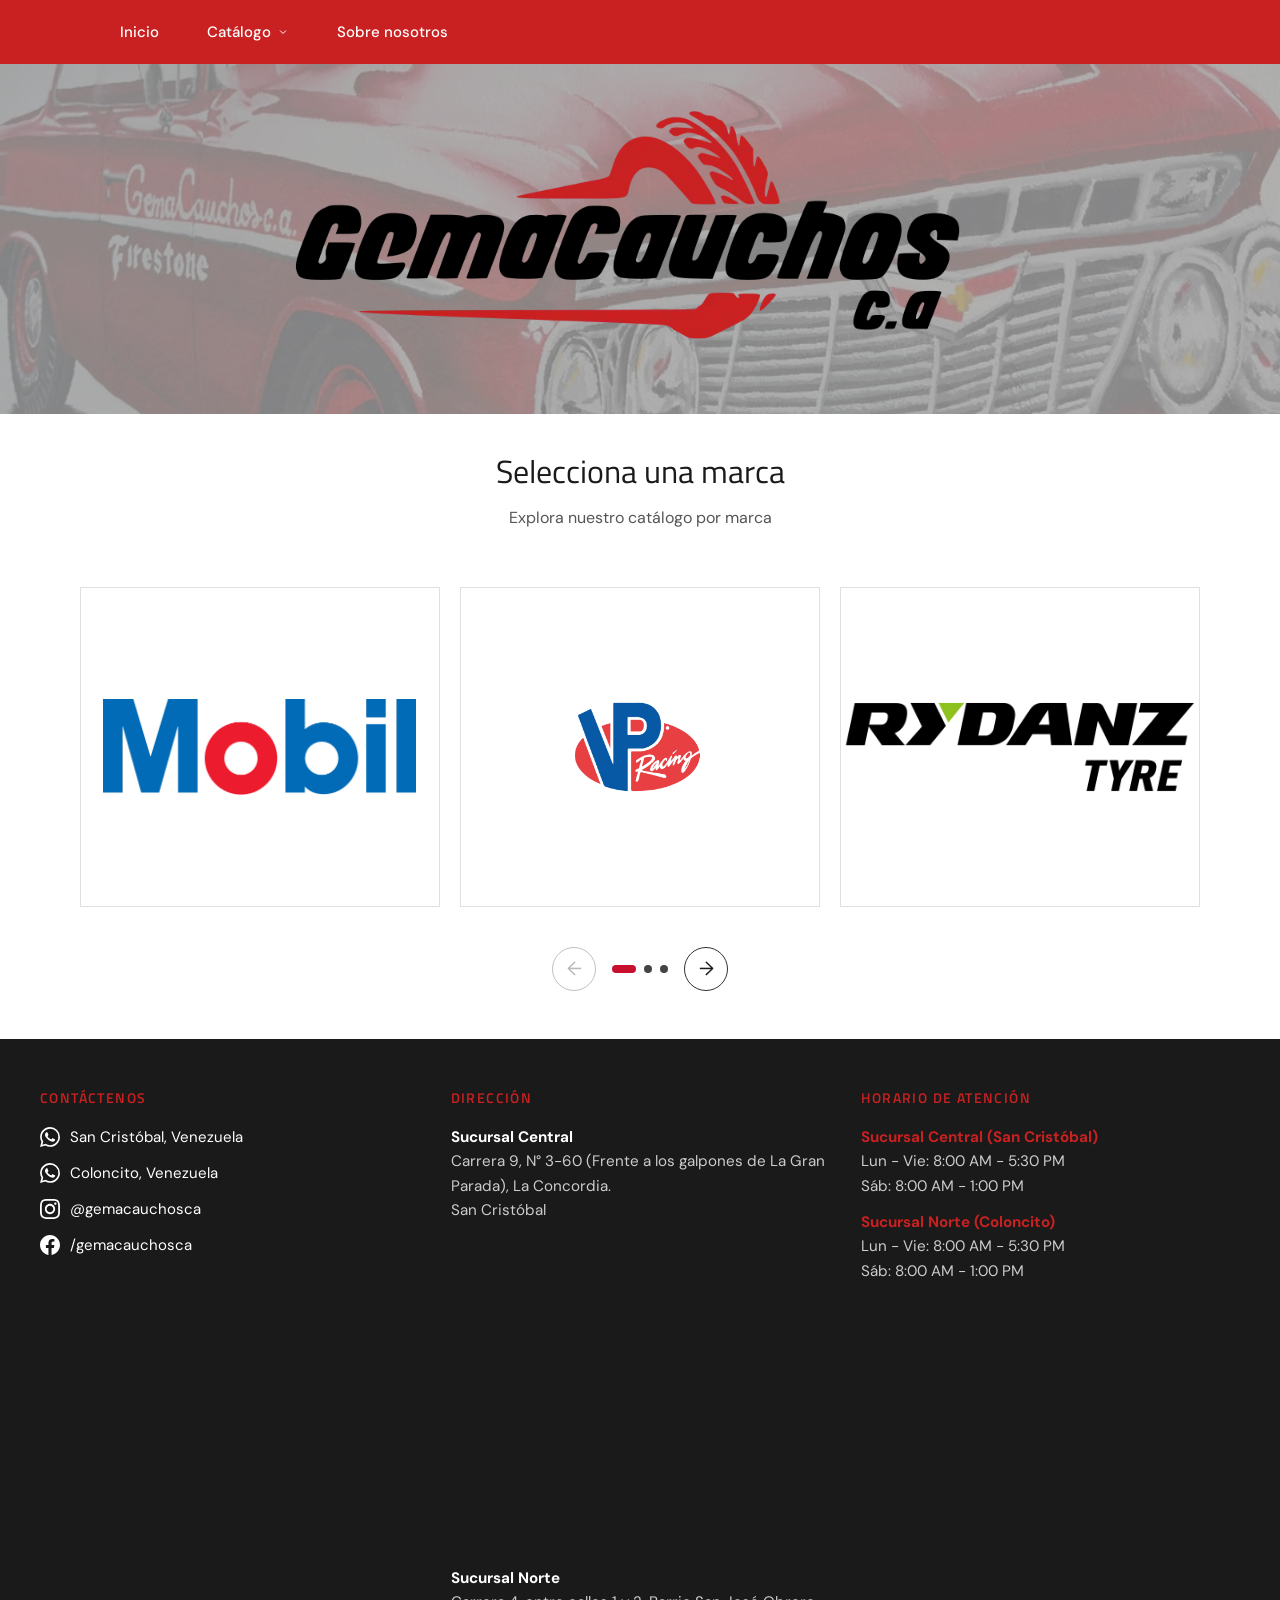
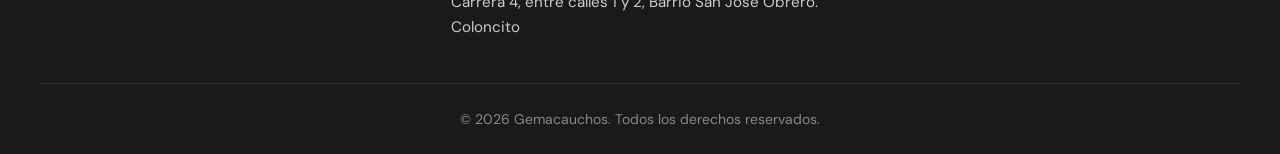
==== commit 59359534: "Added new photos, carrousel for brands, new brand MAD4" ====
--- a/public/index.html
+++ b/public/index.html
@@ -4,6 +4,10 @@
 <head>
   <meta charset="UTF-8">
   <meta name="viewport" content="width=device-width, initial-scale=1.0">
+  <meta name="description"
+    content="Gemacauchos CA - Distribuidor de lubricantes y cauchos en San Cristóbal, Venezuela. Ofrecemos productos de alta calidad de marcas reconocidas como Mobil, VP Racing, Rydanz, Firestone, Alix y Bekka.">
+  <meta name="keywords"
+    content="Gemacauchos, lubricantes, cauchos, San Cristóbal, Venezuela, Mobil, VP Racing, Rydanz, Firestone, Alix, Bekka">
   <title>Gemacauchos CA</title>
   <link rel="preconnect" href="https://fonts.googleapis.com">
   <link rel="preconnect" href="https://fonts.gstatic.com" crossorigin>
@@ -30,6 +34,7 @@
             <div class="nav-dropdown-menu">
               <a href="catalog.html?brand=mobil" class="nav-dropdown-item">Mobil</a>
               <a href="catalog.html?brand=vp_racing" class="nav-dropdown-item">VP Racing</a>
+              <a href="catalog.html?brand=mad4" class="nav-dropdown-item">MAD4</a>
               <a href="tires.html?brand=rydanz" class="nav-dropdown-item">Rydanz</a>
               <a href="tires.html?brand=firestone" class="nav-dropdown-item">Firestone</a>
               <a href="tires.html?brand=alix" class="nav-dropdown-item">Alix</a>
@@ -55,42 +60,50 @@
       <h1 class="page-title">Selecciona una marca</h1>
       <p class="page-subtitle">Explora nuestro catálogo por marca</p>
 
-      <div class="brands-grid">
-        <a href="catalog.html?brand=mobil" class="brand-card">
-          <div class="brand-logo">
-            <img src="images/logos/mobil_logo.webp" alt="Mobil" class="brand-logo-img">
-          </div>
-        </a>
-
-        <a href="catalog.html?brand=vp_racing" class="brand-card">
-          <div class="brand-logo">
-            <img src="images/logos/vp_racing_logo.webp" alt="VP Racing" class="brand-logo-img">
-          </div>
-        </a>
-
-        <a href="tires.html?brand=rydanz" class="brand-card">
-          <div class="brand-logo">
-            <img src="images/logos/rydanz_black_normal.webp" alt="Rydanz" class="brand-logo-img">
-          </div>
-        </a>
-
-        <a href="tires.html?brand=firestone" class="brand-card">
-          <div class="brand-logo">
-            <img src="images/logos/firestone_red_logo_name.webp" alt="Firestone" class="brand-logo-img brand-logo-img--tall">
-          </div>
-        </a>
-
-        <a href="tires.html?brand=alix" class="brand-card">
-          <div class="brand-logo">
-            <img src="images/logos/alix_logo.webp" alt="Alix" class="brand-logo-img brand-logo-img--tall">
-          </div>
-        </a>
-
-        <a href="tires.html?brand=bekka" class="brand-card">
-          <div class="brand-logo">
-            <img src="images/logos/bekka_logo_black.webp" alt="Bekka" class="brand-logo-img brand-logo-img--tall">
-          </div>
-        </a>
+      <div class="carousel-wrapper">
+        <div class="carousel-track" id="carouselTrack">
+          <a href="catalog.html?brand=mobil" class="brand-card">
+            <div class="brand-logo">
+              <img src="images/logos/mobil_logo.webp" alt="Mobil" class="brand-logo-img--medium">
+            </div>
+          </a>
+          <a href="catalog.html?brand=vp_racing" class="brand-card">
+            <div class="brand-logo">
+              <img src="images/logos/vp_racing_logo.webp" alt="VP Racing" class="brand-logo-img--medium">
+            </div>
+          </a>
+          <a href="tires.html?brand=rydanz" class="brand-card">
+            <div class="brand-logo">
+              <img src="images/logos/rydanz_black_normal.webp" alt="Rydanz" class="brand-logo-img--medium">
+            </div>
+          </a>
+          <a href="tires.html?brand=firestone" class="brand-card">
+            <div class="brand-logo">
+              <img src="images/logos/firestone_red_logo_name.webp" alt="Firestone" class="brand-logo-img--tall">
+            </div>
+          </a>
+          <a href="tires.html?brand=alix" class="brand-card">
+            <div class="brand-logo">
+              <img src="images/logos/alix_logo.webp" alt="Alix" class="brand-logo-img">
+            </div>
+          </a>
+          <a href="tires.html?brand=bekka" class="brand-card">
+            <div class="brand-logo">
+              <img src="images/logos/bekka_logo_black.webp" alt="Bekka" class="brand-logo-img--tall">
+            </div>
+          </a>
+          <a href="catalog.html?brand=mad4" class="brand-card">
+            <div class="brand-logo">
+              <img src="images/logos/mad4_logo.webp" alt="Bekka" class="brand-logo-img--tall">
+            </div>
+          </a>
+        </div>
+      </div>
+
+      <div class="carousel-nav">
+        <button class="carousel-btn" id="prevBtn" aria-label="Anterior">&#8592;</button>
+        <div class="carousel-dots" id="carouselDots"></div>
+        <button class="carousel-btn" id="nextBtn" aria-label="Siguiente">&#8594;</button>
       </div>
     </main>
 
@@ -137,6 +150,16 @@
             Carrera 9, N° 3-60 (Frente a los galpones de La Gran Parada), La Concordia.<br>
             San Cristóbal
           </p>
+          <div class="footer-map">
+            <iframe
+              src="https://www.google.com/maps/embed?pb=!1m18!1m12!1m3!1d3953.3870061210378!2d-72.23217559999999!3d7.748711800000001!2m3!1f0!2f0!3f0!3m2!1i1024!2i768!4f13.1!3m3!1m2!1s0x8e661354f3609e7b%3A0xc9c7556f527f086f!2sGEMACAUCHOS%20C.A.!5e0!3m2!1ses!2ses!4v1778682789234!5m2!1ses!2ses"
+              width="350" 
+              height="300" 
+              style="border:0;" 
+              allowfullscreen="" 
+              loading="lazy"
+              referrerpolicy="no-referrer-when-downgrade"></iframe>
+          </div>
           <p class="footer-address">
             <strong>Sucursal Norte</strong><br>
             Carrera 4, entre calles 1 y 2, Barrio San José Obrero.<br>
@@ -148,11 +171,13 @@
           <h4 class="footer-title">Horario de Atención</h4>
           <p class="footer-schedule">
             <strong>Sucursal Central (San Cristóbal)</strong><br>
-            8:00 AM - 12:00 PM y 1:00 PM - 5:00 PM
+            Lun - Vie: 8:00 AM - 5:30 PM<br>
+            Sáb: 8:00 AM - 1:00 PM
           </p>
           <p class="footer-schedule">
             <strong>Sucursal Norte (Coloncito)</strong><br>
-            8:00 AM - 12:00 PM y 1:00 PM - 5:00 PM
+            Lun - Vie: 8:00 AM - 5:30 PM<br>
+            Sáb: 8:00 AM - 1:00 PM
           </p>
         </div>
       </div>
@@ -192,6 +217,72 @@
       });
     });
   </script>
+  <script>
+    (function () {
+      const track = document.getElementById('carouselTrack');
+      if (!track) return;
+      const cards = Array.from(track.querySelectorAll('.brand-card'));
+      const dotsEl = document.getElementById('carouselDots');
+      const prevBtn = document.getElementById('prevBtn');
+      const nextBtn = document.getElementById('nextBtn');
+      let currentPage = 0;
+
+      const visibleCount = () => window.innerWidth <= 480 ? 1 : window.innerWidth <= 768 ? 2 : 3;
+      const totalPages = () => Math.ceil(cards.length / visibleCount());
+
+      function buildDots() {
+        dotsEl.innerHTML = '';
+        for (let i = 0; i < totalPages(); i++) {
+          const d = document.createElement('div');
+          d.className = 'dot' + (i === currentPage ? ' active' : '');
+          d.addEventListener('click', () => goTo(i));
+          dotsEl.appendChild(d);
+        }
+      }
+
+      function updateState() {
+        Array.from(dotsEl.children).forEach((d, i) =>
+          d.className = 'dot' + (i === currentPage ? ' active' : ''));
+        prevBtn.disabled = currentPage === 0;
+        nextBtn.disabled = currentPage >= totalPages() - 1;
+      }
+
+      function goTo(page) {
+        currentPage = Math.max(0, Math.min(page, totalPages() - 1));
+        const idx = currentPage * visibleCount();
+        if (cards[idx]) track.scrollLeft = cards[idx].offsetLeft;
+        updateState();
+      }
+
+      prevBtn.addEventListener('click', () => goTo(currentPage - 1));
+      nextBtn.addEventListener('click', () => goTo(currentPage + 1));
+
+      track.addEventListener('scroll', () => {
+        const vc = visibleCount();
+
+        // If scrolled to the very end, force last page
+        const atEnd = track.scrollLeft + track.clientWidth >= track.scrollWidth - 1;
+        if (atEnd) {
+          const lastPage = totalPages() - 1;
+          if (lastPage !== currentPage) { currentPage = lastPage; updateState(); }
+          return;
+        }
+
+        let closest = 0;
+        let minDist = Infinity;
+        cards.forEach((card, i) => {
+          const dist = Math.abs(card.offsetLeft - track.scrollLeft);
+          if (dist < minDist) { minDist = dist; closest = i; }
+        });
+        const page = Math.floor(closest / vc);
+        if (page !== currentPage) { currentPage = page; updateState(); }
+      }, { passive: true });
+
+      window.addEventListener('resize', () => { buildDots(); goTo(0); });
+      buildDots();
+      updateState();
+    })();
+  </script>
 </body>
 
 </html>
--- a/public/css/styles.css
+++ b/public/css/styles.css
@@ -13,26 +13,28 @@
   --color-white: #ffffff;
   --color-error: #d32f2f;
   --color-black: #1a1a1a;
-  
+
   --font-heading: 'Titillium Web', sans-serif;
   --font-body: 'DM Sans', sans-serif;
-  
-  --shadow-sm: 0 1px 2px rgba(0,0,0,0.04);
-  --shadow-md: 0 4px 12px rgba(0,0,0,0.06);
-  --shadow-lg: 0 8px 24px rgba(0,0,0,0.08);
-  --shadow-xl: 0 16px 48px rgba(0,0,0,0.12);
-  
+
+  --shadow-sm: 0 1px 2px rgba(0, 0, 0, 0.04);
+  --shadow-md: 0 4px 12px rgba(0, 0, 0, 0.06);
+  --shadow-lg: 0 8px 24px rgba(0, 0, 0, 0.08);
+  --shadow-xl: 0 16px 48px rgba(0, 0, 0, 0.12);
+
   --radius-sm: 4px;
   --radius-md: 8px;
   --radius-lg: 16px;
   --radius-xl: 24px;
-  
+
   --transition-fast: 0.15s ease;
   --transition-base: 0.25s ease;
   --transition-slow: 0.4s ease;
 }
 
-*, *::before, *::after {
+*,
+*::before,
+*::after {
   box-sizing: border-box;
   margin: 0;
   padding: 0;
@@ -148,7 +150,7 @@
     position: relative;
     min-height: 48px;
   }
-  
+
   .nav-content {
     flex-wrap: wrap;
     justify-content: flex-start;
@@ -156,7 +158,7 @@
     min-height: 48px;
     padding-right: 3rem;
   }
-  
+
   .mobile-menu-toggle {
     display: flex;
     position: absolute;
@@ -165,12 +167,12 @@
     transform: translateY(-50%);
     z-index: 10;
   }
-  
-  .nav-content > .nav-link,
-  .nav-content > .nav-dropdown {
+
+  .nav-content>.nav-link,
+  .nav-content>.nav-dropdown {
     display: none;
   }
-  
+
   .nav-content.mobile-nav-open {
     position: absolute;
     top: 100%;
@@ -183,20 +185,20 @@
     box-shadow: var(--shadow-lg);
     display: contents;
   }
-  
-  .nav-content.mobile-nav-open > .nav-link,
-  .nav-content.mobile-nav-open > .nav-dropdown {
+
+  .nav-content.mobile-nav-open>.nav-link,
+  .nav-content.mobile-nav-open>.nav-dropdown {
     display: flex;
     max-width: max-content;
     border-radius: var(--radius-md);
   }
-  
-  .nav-content.mobile-nav-open > .nav-dropdown > .nav-link.nav-dropdown-trigger,
-  .nav-content.mobile-nav-open > .nav-link {
+
+  .nav-content.mobile-nav-open>.nav-dropdown>.nav-link.nav-dropdown-trigger,
+  .nav-content.mobile-nav-open>.nav-link {
     font-size: 1.1rem;
   }
-  
-  .nav-content.mobile-nav-open > .mobile-menu-toggle {
+
+  .nav-content.mobile-nav-open>.mobile-menu-toggle {
     top: 0.5rem;
     transform: none;
   }
@@ -402,14 +404,136 @@
   }
 }
 
+/* About headings */
+.about-heading {
+  font-family: var(--font-heading);
+  font-size: 1.75rem;
+  font-weight: 600;
+  color: var(--color-primary);
+  margin-bottom: 1rem;
+  text-align: center;
+}
+
+/* Stats bar */
+.about-stats {
+  display: grid;
+  grid-template-columns: repeat(4, 1fr);
+  gap: 1.5rem;
+  margin: 3rem 0;
+  padding: 2.5rem 2rem;
+  background: var(--color-bg-alt);
+  /* border-radius: var(--radius-lg); */
+}
+
+.stat-item {
+  display: flex;
+  flex-direction: column;
+  align-items: center;
+  text-align: center;
+}
+
+.stat-number {
+  font-family: var(--font-heading);
+  font-size: 2.5rem;
+  font-weight: 700;
+  color: var(--color-primary);
+  line-height: 1.2;
+}
+
+.stat-label {
+  font-family: var(--font-body);
+  font-size: 0.9375rem;
+  color: var(--color-text-muted);
+  margin-top: 0.25rem;
+}
+
+/* Mission & Vision cards */
+.about-mv-section {
+  display: grid;
+  grid-template-columns: 1fr 1fr;
+  gap: 2rem;
+  margin: 3rem 0;
+}
+
+.about-mv-card {
+  padding: 2.5rem 2rem;
+  border: 1px solid var(--color-border);
+  /* border-radius: var(--radius-lg); */
+  border-top: 4px solid var(--color-primary);
+  transition: box-shadow var(--transition-base), transform var(--transition-base);
+}
+
+.about-mv-card:hover {
+  box-shadow: var(--shadow-lg);
+  transform: translateY(-2px);
+}
+
+.about-mv-title {
+  font-family: var(--font-heading);
+  font-size: 1.5rem;
+  font-weight: 600;
+  color: var(--color-primary);
+  margin-bottom: 1rem;
+  text-align: center;
+}
+
+.about-mv-text {
+  font-family: var(--font-body);
+  font-size: 1.0625rem;
+  line-height: 1.75;
+  color: var(--color-text);
+  text-align: center;
+}
+
+/* Image placeholder */
+.about-placeholder {
+  display: flex;
+  justify-content: center;
+  margin: 3rem 0;
+}
+
+.about-image--placeholder {
+  background: var(--color-bg-alt);
+  min-height: 600px;
+}
+
+/* Mobile overrides */
+@media (max-width: 768px) {
+  .about-heading {
+    font-size: 1.5rem;
+  }
+
+  .about-stats {
+    grid-template-columns: repeat(2, 1fr);
+    padding: 1.5rem 1rem;
+    margin: 2rem 0;
+  }
+
+  .stat-number {
+    font-size: 2rem;
+  }
+
+  .about-mv-section {
+    grid-template-columns: 1fr;
+    gap: 1.5rem;
+    margin: 2rem 0;
+  }
+
+  .about-mv-card {
+    padding: 2rem 1.5rem;
+  }
+
+  .about-image--placeholder {
+    aspect-ratio: unset;
+    min-height: unset;
+    object-fit: contain;
+  }
+}
+
 .company-logo-img {
   height: 7rem;
   width: auto;
   object-fit: contain;
-}
-
-.company-logo-img--small {
-  height: 2rem;
 }
 
 .company-logo-img--medium {
@@ -466,12 +590,6 @@
   text-align: center;
   color: var(--color-text-muted);
   margin-bottom: 3rem;
-}
-
-.brands-grid {
-  display: grid;
-  grid-template-columns: repeat(6, 1fr);
-  gap: 1.5rem;
 }
 
 .brand-card {
@@ -522,58 +640,133 @@
 
 .brand-logo .brand-logo-img {
   max-width: 100%;
-  max-height: 5rem;
+  height: 4rem;
   width: auto;
-  height: auto;
   object-fit: contain;
 }
 
+.brand-logo .brand-logo-img--medium {
+  max-width: 100%;
+  height: 6rem;
+  width: auto;
+  object-fit: contain;
+}
+
 .brand-logo .brand-logo-img--tall {
-  max-height: 8rem;
-}
-
-.logo-text {
-  font-family: var(--font-heading);
-  font-size: 1.75rem;
-  font-weight: 600;
-  color: var(--color-black);
-  transition: color var(--transition-base);
-}
-
-.brand-card:hover .logo-text {
-  color: var(--color-primary);
+  max-width: 100%;
+  height: 8rem;
+  width: auto;
+  object-fit: contain;
 }
 
 @media (max-width: 1100px) {
-  .brands-grid {
-    grid-template-columns: repeat(3, 1fr);
-  }
-
   .brand-card {
     min-height: 10rem;
   }
 }
 
 @media (max-width: 600px) {
-  .brands-grid {
-    grid-template-columns: repeat(2, 1fr);
-  }
-  
   .brand-card {
     min-height: 10rem;
   }
 }
 
-@media (max-width: 400px) {
-  .brands-grid {
-    grid-template-columns: 1fr;
-  }
-}
-
-.brand-type {
-  font-size: 0.875rem;
-  color: var(--color-text-muted);
-  position: relative;
+/* Carousel layout */
+.carousel-wrapper {
+  overflow: hidden;
+  width: 100%;
+}
+
+.carousel-track {
+  display: flex;
+  gap: 1.25rem;
+  overflow-x: auto;
+  scroll-snap-type: x mandatory;
+  -webkit-overflow-scrolling: touch;
+  scrollbar-width: none;
+  scroll-behavior: smooth;
+  padding: 0.5rem 0 1rem;
+}
+
+.carousel-track::-webkit-scrollbar {
+  display: none;
+}
+
+/* Keep your existing .brand-card styles, just add: */
+.brand-card {
+  flex: 0 0 calc(33.33% - 0.84rem);
+  /* 3 visible on desktop */
+  scroll-snap-align: start;
+}
+
+@media (max-width: 768px) {
+  .brand-card {
+    flex: 0 0 calc(50% - 0.63rem);
+  }
+
+  /* 2 on tablet */
+}
+
+@media (max-width: 480px) {
+  .brand-card {
+    flex: 0 0 80%;
+  }
+
+  /* 1 on mobile */
+}
+
+/* Nav controls */
+.carousel-nav {
+  display: flex;
+  align-items: center;
+  justify-content: center;
+  gap: 1rem;
+  margin-top: 1.5rem;
+}
+
+.carousel-btn {
+  background: transparent;
+  border: 1px solid #333;
+  color: inherit;
+  width: 44px;
+  height: 44px;
+  border-radius: 50%;
+  cursor: pointer;
+  font-size: 1.2rem;
+  transition: background 0.2s, border-color 0.2s;
+}
+
+.carousel-btn:hover {
+  background: #c8102e;
+  border-color: #c8102e;
+  color: #fff;
+}
+
+.carousel-btn:disabled {
+  opacity: 0.3;
+  cursor: not-allowed;
+}
+
+/* Dots */
+.carousel-dots {
+  display: flex;
+  gap: 8px;
+  align-items: center;
+}
+
+.carousel-dots .dot {
+  width: 8px;
+  height: 8px;
+  border-radius: 50%;
+  background: #444;
+  cursor: pointer;
+  transition: background 0.2s, width 0.2s;
+}
+
+.carousel-dots .dot.active {
+  background: #c8102e;
+  width: 24px;
+  border-radius: 4px;
 }
 
 /* Footer */
@@ -634,6 +827,15 @@
   color: #1877F2;
 }
 
+.footer-map {
+  margin: 0.75rem 0;
+  justify-content: center;
+}
+
+.footer-map iframe {
+  border-radius: 8px;
+}
+
 .footer-address {
   font-family: var(--font-body);
   font-size: 0.95rem;
@@ -660,12 +862,6 @@
 
 .footer-address strong {
   color: var(--color-white);
-}
-
-.footer-about {
-  font-size: 0.9375rem;
-  line-height: 1.7;
-  color: #cccccc;
 }
 
 .footer-bottom {
@@ -683,7 +879,7 @@
     grid-template-columns: 1fr;
     text-align: center;
   }
-  
+
   .footer-link {
     justify-content: center;
   }
@@ -850,7 +1046,7 @@
   .catalog-layout {
     flex-direction: column;
   }
-  
+
   .sidebar {
     width: 100%;
     min-height: auto;
